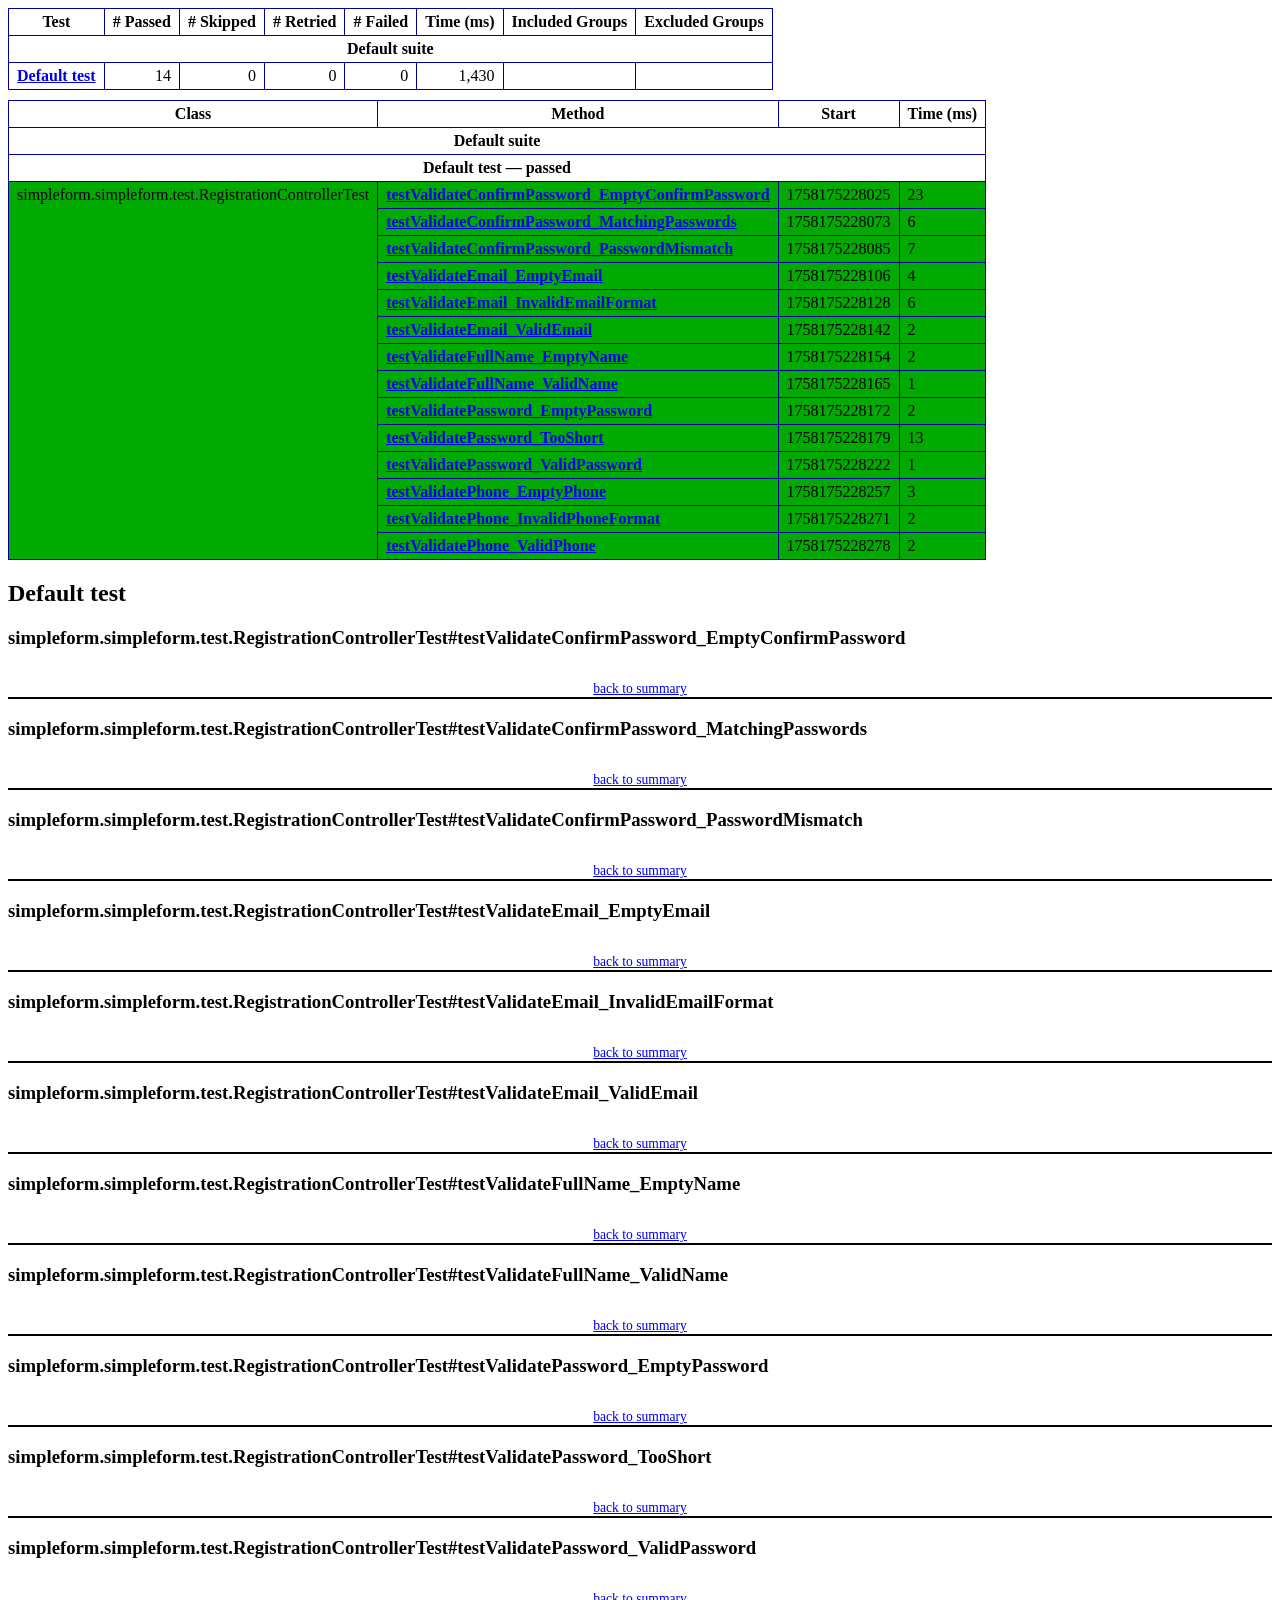
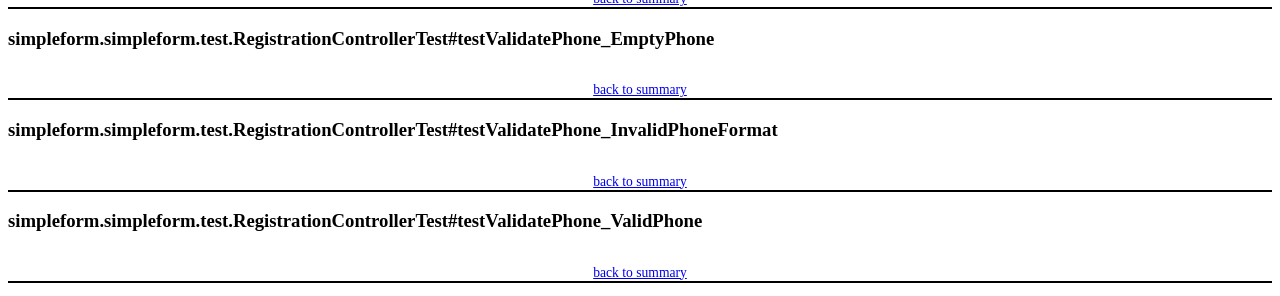
==== test-output/emailable-report.html @ 16baae75 "registration form done" ====
<!DOCTYPE html PUBLIC "-//W3C//DTD XHTML 1.1//EN" "https://www.w3.org/TR/xhtml11/DTD/xhtml11.dtd">
<html xmlns="https://www.w3.org/1999/xhtml">
<head>
<meta http-equiv="content-type" content="text/html; charset=UTF-8"/>
<title>TestNG Report</title>
<style type="text/css">table {margin-bottom:10px;border-collapse:collapse;empty-cells:show}th,td {border:1px solid #009;padding:.25em .5em}th {vertical-align:bottom}td {vertical-align:top}table a {font-weight:bold}.stripe td {background-color: #E6EBF9}.num {text-align:right}.passedodd td {background-color: #3F3}.passedeven td {background-color: #0A0}.skippedodd td {background-color: #DDD}.skippedeven td {background-color: #CCC}.failedodd td,.attn {background-color: #F33}.failedeven td,.stripe .attn {background-color: #D00}.stacktrace {white-space:pre;font-family:monospace}.totop {font-size:85%;text-align:center;border-bottom:2px solid #000}.invisible {display:none}</style>
</head>
<body>
<table>
<tr><th>Test</th><th># Passed</th><th># Skipped</th><th># Retried</th><th># Failed</th><th>Time (ms)</th><th>Included Groups</th><th>Excluded Groups</th></tr>
<tr><th colspan="8">Default suite</th></tr>
<tr><td><a href="#t0">Default test</a></td><td class="num">14</td><td class="num">0</td><td class="num">0</td><td class="num">0</td><td class="num">1,430</td><td></td><td></td></tr>
</table>
<table id='summary'><thead><tr><th>Class</th><th>Method</th><th>Start</th><th>Time (ms)</th></tr></thead><tbody><tr><th colspan="4">Default suite</th></tr></tbody><tbody id="t0"><tr><th colspan="4">Default test &#8212; passed</th></tr><tr class="passedeven"><td rowspan="14">simpleform.simpleform.test.RegistrationControllerTest</td><td><a href="#m0">testValidateConfirmPassword_EmptyConfirmPassword</a></td><td rowspan="1">1758175228025</td><td rowspan="1">23</td></tr><tr class="passedeven"><td><a href="#m1">testValidateConfirmPassword_MatchingPasswords</a></td><td rowspan="1">1758175228073</td><td rowspan="1">6</td></tr><tr class="passedeven"><td><a href="#m2">testValidateConfirmPassword_PasswordMismatch</a></td><td rowspan="1">1758175228085</td><td rowspan="1">7</td></tr><tr class="passedeven"><td><a href="#m3">testValidateEmail_EmptyEmail</a></td><td rowspan="1">1758175228106</td><td rowspan="1">4</td></tr><tr class="passedeven"><td><a href="#m4">testValidateEmail_InvalidEmailFormat</a></td><td rowspan="1">1758175228128</td><td rowspan="1">6</td></tr><tr class="passedeven"><td><a href="#m5">testValidateEmail_ValidEmail</a></td><td rowspan="1">1758175228142</td><td rowspan="1">2</td></tr><tr class="passedeven"><td><a href="#m6">testValidateFullName_EmptyName</a></td><td rowspan="1">1758175228154</td><td rowspan="1">2</td></tr><tr class="passedeven"><td><a href="#m7">testValidateFullName_ValidName</a></td><td rowspan="1">1758175228165</td><td rowspan="1">1</td></tr><tr class="passedeven"><td><a href="#m8">testValidatePassword_EmptyPassword</a></td><td rowspan="1">1758175228172</td><td rowspan="1">2</td></tr><tr class="passedeven"><td><a href="#m9">testValidatePassword_TooShort</a></td><td rowspan="1">1758175228179</td><td rowspan="1">13</td></tr><tr class="passedeven"><td><a href="#m10">testValidatePassword_ValidPassword</a></td><td rowspan="1">1758175228222</td><td rowspan="1">1</td></tr><tr class="passedeven"><td><a href="#m11">testValidatePhone_EmptyPhone</a></td><td rowspan="1">1758175228257</td><td rowspan="1">3</td></tr><tr class="passedeven"><td><a href="#m12">testValidatePhone_InvalidPhoneFormat</a></td><td rowspan="1">1758175228271</td><td rowspan="1">2</td></tr><tr class="passedeven"><td><a href="#m13">testValidatePhone_ValidPhone</a></td><td rowspan="1">1758175228278</td><td rowspan="1">2</td></tr></tbody>
</table>
<h2>Default test</h2><h3 id="m0">simpleform.simpleform.test.RegistrationControllerTest#testValidateConfirmPassword_EmptyConfirmPassword</h3><table class="result"><tr><th class="invisible"/></tr></table><p class="totop"><a href="#summary">back to summary</a></p>
<h3 id="m1">simpleform.simpleform.test.RegistrationControllerTest#testValidateConfirmPassword_MatchingPasswords</h3><table class="result"><tr><th class="invisible"/></tr></table><p class="totop"><a href="#summary">back to summary</a></p>
<h3 id="m2">simpleform.simpleform.test.RegistrationControllerTest#testValidateConfirmPassword_PasswordMismatch</h3><table class="result"><tr><th class="invisible"/></tr></table><p class="totop"><a href="#summary">back to summary</a></p>
<h3 id="m3">simpleform.simpleform.test.RegistrationControllerTest#testValidateEmail_EmptyEmail</h3><table class="result"><tr><th class="invisible"/></tr></table><p class="totop"><a href="#summary">back to summary</a></p>
<h3 id="m4">simpleform.simpleform.test.RegistrationControllerTest#testValidateEmail_InvalidEmailFormat</h3><table class="result"><tr><th class="invisible"/></tr></table><p class="totop"><a href="#summary">back to summary</a></p>
<h3 id="m5">simpleform.simpleform.test.RegistrationControllerTest#testValidateEmail_ValidEmail</h3><table class="result"><tr><th class="invisible"/></tr></table><p class="totop"><a href="#summary">back to summary</a></p>
<h3 id="m6">simpleform.simpleform.test.RegistrationControllerTest#testValidateFullName_EmptyName</h3><table class="result"><tr><th class="invisible"/></tr></table><p class="totop"><a href="#summary">back to summary</a></p>
<h3 id="m7">simpleform.simpleform.test.RegistrationControllerTest#testValidateFullName_ValidName</h3><table class="result"><tr><th class="invisible"/></tr></table><p class="totop"><a href="#summary">back to summary</a></p>
<h3 id="m8">simpleform.simpleform.test.RegistrationControllerTest#testValidatePassword_EmptyPassword</h3><table class="result"><tr><th class="invisible"/></tr></table><p class="totop"><a href="#summary">back to summary</a></p>
<h3 id="m9">simpleform.simpleform.test.RegistrationControllerTest#testValidatePassword_TooShort</h3><table class="result"><tr><th class="invisible"/></tr></table><p class="totop"><a href="#summary">back to summary</a></p>
<h3 id="m10">simpleform.simpleform.test.RegistrationControllerTest#testValidatePassword_ValidPassword</h3><table class="result"><tr><th class="invisible"/></tr></table><p class="totop"><a href="#summary">back to summary</a></p>
<h3 id="m11">simpleform.simpleform.test.RegistrationControllerTest#testValidatePhone_EmptyPhone</h3><table class="result"><tr><th class="invisible"/></tr></table><p class="totop"><a href="#summary">back to summary</a></p>
<h3 id="m12">simpleform.simpleform.test.RegistrationControllerTest#testValidatePhone_InvalidPhoneFormat</h3><table class="result"><tr><th class="invisible"/></tr></table><p class="totop"><a href="#summary">back to summary</a></p>
<h3 id="m13">simpleform.simpleform.test.RegistrationControllerTest#testValidatePhone_ValidPhone</h3><table class="result"><tr><th class="invisible"/></tr></table><p class="totop"><a href="#summary">back to summary</a></p>
</body>
</html>
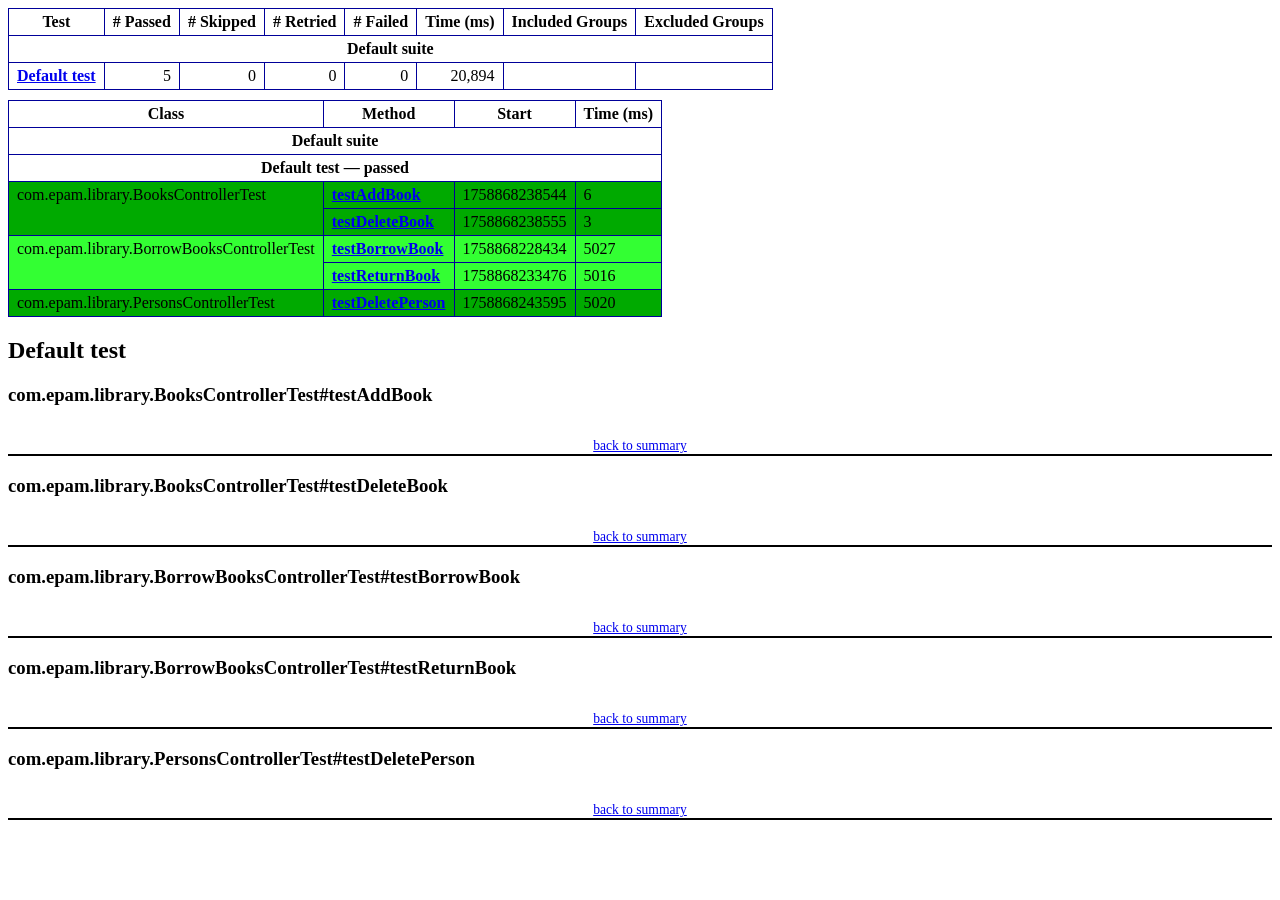
==== commit ce01e1ca: "added test cases for the library controllers" ====
--- a/test-output/emailable-report.html
+++ b/test-output/emailable-report.html
@@ -9,23 +9,14 @@
 <table>
 <tr><th>Test</th><th># Passed</th><th># Skipped</th><th># Retried</th><th># Failed</th><th>Time (ms)</th><th>Included Groups</th><th>Excluded Groups</th></tr>
 <tr><th colspan="8">Default suite</th></tr>
-<tr><td><a href="#t0">Default test</a></td><td class="num">14</td><td class="num">0</td><td class="num">0</td><td class="num">0</td><td class="num">1,430</td><td></td><td></td></tr>
+<tr><td><a href="#t0">Default test</a></td><td class="num">5</td><td class="num">0</td><td class="num">0</td><td class="num">0</td><td class="num">20,894</td><td></td><td></td></tr>
 </table>
-<table id='summary'><thead><tr><th>Class</th><th>Method</th><th>Start</th><th>Time (ms)</th></tr></thead><tbody><tr><th colspan="4">Default suite</th></tr></tbody><tbody id="t0"><tr><th colspan="4">Default test &#8212; passed</th></tr><tr class="passedeven"><td rowspan="14">simpleform.simpleform.test.RegistrationControllerTest</td><td><a href="#m0">testValidateConfirmPassword_EmptyConfirmPassword</a></td><td rowspan="1">1758175228025</td><td rowspan="1">23</td></tr><tr class="passedeven"><td><a href="#m1">testValidateConfirmPassword_MatchingPasswords</a></td><td rowspan="1">1758175228073</td><td rowspan="1">6</td></tr><tr class="passedeven"><td><a href="#m2">testValidateConfirmPassword_PasswordMismatch</a></td><td rowspan="1">1758175228085</td><td rowspan="1">7</td></tr><tr class="passedeven"><td><a href="#m3">testValidateEmail_EmptyEmail</a></td><td rowspan="1">1758175228106</td><td rowspan="1">4</td></tr><tr class="passedeven"><td><a href="#m4">testValidateEmail_InvalidEmailFormat</a></td><td rowspan="1">1758175228128</td><td rowspan="1">6</td></tr><tr class="passedeven"><td><a href="#m5">testValidateEmail_ValidEmail</a></td><td rowspan="1">1758175228142</td><td rowspan="1">2</td></tr><tr class="passedeven"><td><a href="#m6">testValidateFullName_EmptyName</a></td><td rowspan="1">1758175228154</td><td rowspan="1">2</td></tr><tr class="passedeven"><td><a href="#m7">testValidateFullName_ValidName</a></td><td rowspan="1">1758175228165</td><td rowspan="1">1</td></tr><tr class="passedeven"><td><a href="#m8">testValidatePassword_EmptyPassword</a></td><td rowspan="1">1758175228172</td><td rowspan="1">2</td></tr><tr class="passedeven"><td><a href="#m9">testValidatePassword_TooShort</a></td><td rowspan="1">1758175228179</td><td rowspan="1">13</td></tr><tr class="passedeven"><td><a href="#m10">testValidatePassword_ValidPassword</a></td><td rowspan="1">1758175228222</td><td rowspan="1">1</td></tr><tr class="passedeven"><td><a href="#m11">testValidatePhone_EmptyPhone</a></td><td rowspan="1">1758175228257</td><td rowspan="1">3</td></tr><tr class="passedeven"><td><a href="#m12">testValidatePhone_InvalidPhoneFormat</a></td><td rowspan="1">1758175228271</td><td rowspan="1">2</td></tr><tr class="passedeven"><td><a href="#m13">testValidatePhone_ValidPhone</a></td><td rowspan="1">1758175228278</td><td rowspan="1">2</td></tr></tbody>
+<table id='summary'><thead><tr><th>Class</th><th>Method</th><th>Start</th><th>Time (ms)</th></tr></thead><tbody><tr><th colspan="4">Default suite</th></tr></tbody><tbody id="t0"><tr><th colspan="4">Default test &#8212; passed</th></tr><tr class="passedeven"><td rowspan="2">com.epam.library.BooksControllerTest</td><td><a href="#m0">testAddBook</a></td><td rowspan="1">1758868238544</td><td rowspan="1">6</td></tr><tr class="passedeven"><td><a href="#m1">testDeleteBook</a></td><td rowspan="1">1758868238555</td><td rowspan="1">3</td></tr><tr class="passedodd"><td rowspan="2">com.epam.library.BorrowBooksControllerTest</td><td><a href="#m2">testBorrowBook</a></td><td rowspan="1">1758868228434</td><td rowspan="1">5027</td></tr><tr class="passedodd"><td><a href="#m3">testReturnBook</a></td><td rowspan="1">1758868233476</td><td rowspan="1">5016</td></tr><tr class="passedeven"><td rowspan="1">com.epam.library.PersonsControllerTest</td><td><a href="#m4">testDeletePerson</a></td><td rowspan="1">1758868243595</td><td rowspan="1">5020</td></tr></tbody>
 </table>
-<h2>Default test</h2><h3 id="m0">simpleform.simpleform.test.RegistrationControllerTest#testValidateConfirmPassword_EmptyConfirmPassword</h3><table class="result"><tr><th class="invisible"/></tr></table><p class="totop"><a href="#summary">back to summary</a></p>
-<h3 id="m1">simpleform.simpleform.test.RegistrationControllerTest#testValidateConfirmPassword_MatchingPasswords</h3><table class="result"><tr><th class="invisible"/></tr></table><p class="totop"><a href="#summary">back to summary</a></p>
-<h3 id="m2">simpleform.simpleform.test.RegistrationControllerTest#testValidateConfirmPassword_PasswordMismatch</h3><table class="result"><tr><th class="invisible"/></tr></table><p class="totop"><a href="#summary">back to summary</a></p>
-<h3 id="m3">simpleform.simpleform.test.RegistrationControllerTest#testValidateEmail_EmptyEmail</h3><table class="result"><tr><th class="invisible"/></tr></table><p class="totop"><a href="#summary">back to summary</a></p>
-<h3 id="m4">simpleform.simpleform.test.RegistrationControllerTest#testValidateEmail_InvalidEmailFormat</h3><table class="result"><tr><th class="invisible"/></tr></table><p class="totop"><a href="#summary">back to summary</a></p>
-<h3 id="m5">simpleform.simpleform.test.RegistrationControllerTest#testValidateEmail_ValidEmail</h3><table class="result"><tr><th class="invisible"/></tr></table><p class="totop"><a href="#summary">back to summary</a></p>
-<h3 id="m6">simpleform.simpleform.test.RegistrationControllerTest#testValidateFullName_EmptyName</h3><table class="result"><tr><th class="invisible"/></tr></table><p class="totop"><a href="#summary">back to summary</a></p>
-<h3 id="m7">simpleform.simpleform.test.RegistrationControllerTest#testValidateFullName_ValidName</h3><table class="result"><tr><th class="invisible"/></tr></table><p class="totop"><a href="#summary">back to summary</a></p>
-<h3 id="m8">simpleform.simpleform.test.RegistrationControllerTest#testValidatePassword_EmptyPassword</h3><table class="result"><tr><th class="invisible"/></tr></table><p class="totop"><a href="#summary">back to summary</a></p>
-<h3 id="m9">simpleform.simpleform.test.RegistrationControllerTest#testValidatePassword_TooShort</h3><table class="result"><tr><th class="invisible"/></tr></table><p class="totop"><a href="#summary">back to summary</a></p>
-<h3 id="m10">simpleform.simpleform.test.RegistrationControllerTest#testValidatePassword_ValidPassword</h3><table class="result"><tr><th class="invisible"/></tr></table><p class="totop"><a href="#summary">back to summary</a></p>
-<h3 id="m11">simpleform.simpleform.test.RegistrationControllerTest#testValidatePhone_EmptyPhone</h3><table class="result"><tr><th class="invisible"/></tr></table><p class="totop"><a href="#summary">back to summary</a></p>
-<h3 id="m12">simpleform.simpleform.test.RegistrationControllerTest#testValidatePhone_InvalidPhoneFormat</h3><table class="result"><tr><th class="invisible"/></tr></table><p class="totop"><a href="#summary">back to summary</a></p>
-<h3 id="m13">simpleform.simpleform.test.RegistrationControllerTest#testValidatePhone_ValidPhone</h3><table class="result"><tr><th class="invisible"/></tr></table><p class="totop"><a href="#summary">back to summary</a></p>
+<h2>Default test</h2><h3 id="m0">com.epam.library.BooksControllerTest#testAddBook</h3><table class="result"><tr><th class="invisible"/></tr></table><p class="totop"><a href="#summary">back to summary</a></p>
+<h3 id="m1">com.epam.library.BooksControllerTest#testDeleteBook</h3><table class="result"><tr><th class="invisible"/></tr></table><p class="totop"><a href="#summary">back to summary</a></p>
+<h3 id="m2">com.epam.library.BorrowBooksControllerTest#testBorrowBook</h3><table class="result"><tr><th class="invisible"/></tr></table><p class="totop"><a href="#summary">back to summary</a></p>
+<h3 id="m3">com.epam.library.BorrowBooksControllerTest#testReturnBook</h3><table class="result"><tr><th class="invisible"/></tr></table><p class="totop"><a href="#summary">back to summary</a></p>
+<h3 id="m4">com.epam.library.PersonsControllerTest#testDeletePerson</h3><table class="result"><tr><th class="invisible"/></tr></table><p class="totop"><a href="#summary">back to summary</a></p>
 </body>
 </html>
